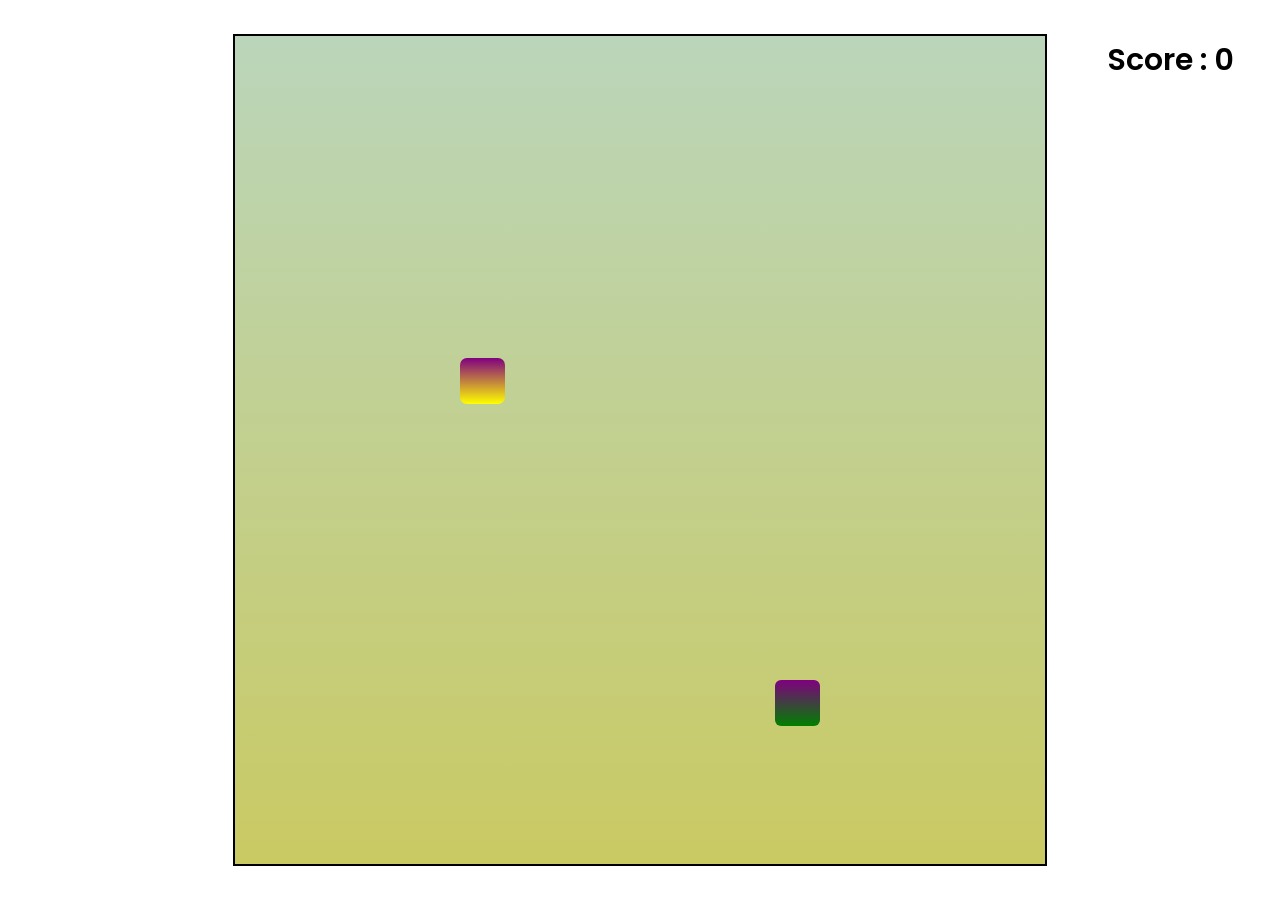
==== index.html @ 03615a57 "first commit" ====
<!DOCTYPE html>
<html lang="en">
<head>
    <meta charset="UTF-8">
    <meta name="viewport" content="width=device-width, initial-scale=1.0">
    <title>Snake-Game</title>
    <link rel="stylesheet" href="style.css">
</head>
<body>
    <div class="body">
       
        <div id="board">

        </div>
         <div id="score">
            
        </div>
    </div>
    
    <script src="script.js"></script>
    
</body>
</html>
---- style.css ----
@import url('https://fonts.googleapis.com/css2?family=Oswald:wght@200..700&family=Poppins:ital,wght@0,100;0,200;0,300;0,400;0,500;0,600;0,700;0,800;0,900;1,100;1,200;1,300;1,400;1,500;1,600;1,700;1,800;1,900&family=Roboto:ital,wght@0,100..900;1,100..900&display=swap');

* {
    margin: 0;
    padding: 0;
}

.body {
    background: url("bg.jpg ");
    min-height: 100vh;
    background-size: 100vw 100vh;
    display: flex;
    justify-content: center;
    align-items: center;
    gap: 12px;
    position: relative;
}

#board {
    width: 90vmin;
    height: 92vmin;
    background: linear-gradient(rgb(186, 213, 186), rgb(202, 202, 99));
    border: 2px solid black;
    display: grid;
    grid-template-columns: repeat(18, 1fr);
    grid-template-rows: repeat(18, 1fr);

}

.food {
    background: linear-gradient(purple, yellow);
    border-radius: 7px;

}

.snake {
    background-color: purple;
    border-radius: 11px;
}

.head {
    border-radius: 6px;
    background: linear-gradient(purple, green);
}

#score {
    /* background-color: rgb(178, 203, 178); */
    color: black;
    padding: 12px;
    font-weight: bold;
    position: absolute;
    right: 34px;
    border-radius: 5px;
    top: 26px;
    font-size: 30px;
    font-family: "Poppins", serif;
    font-weight: 600;

}
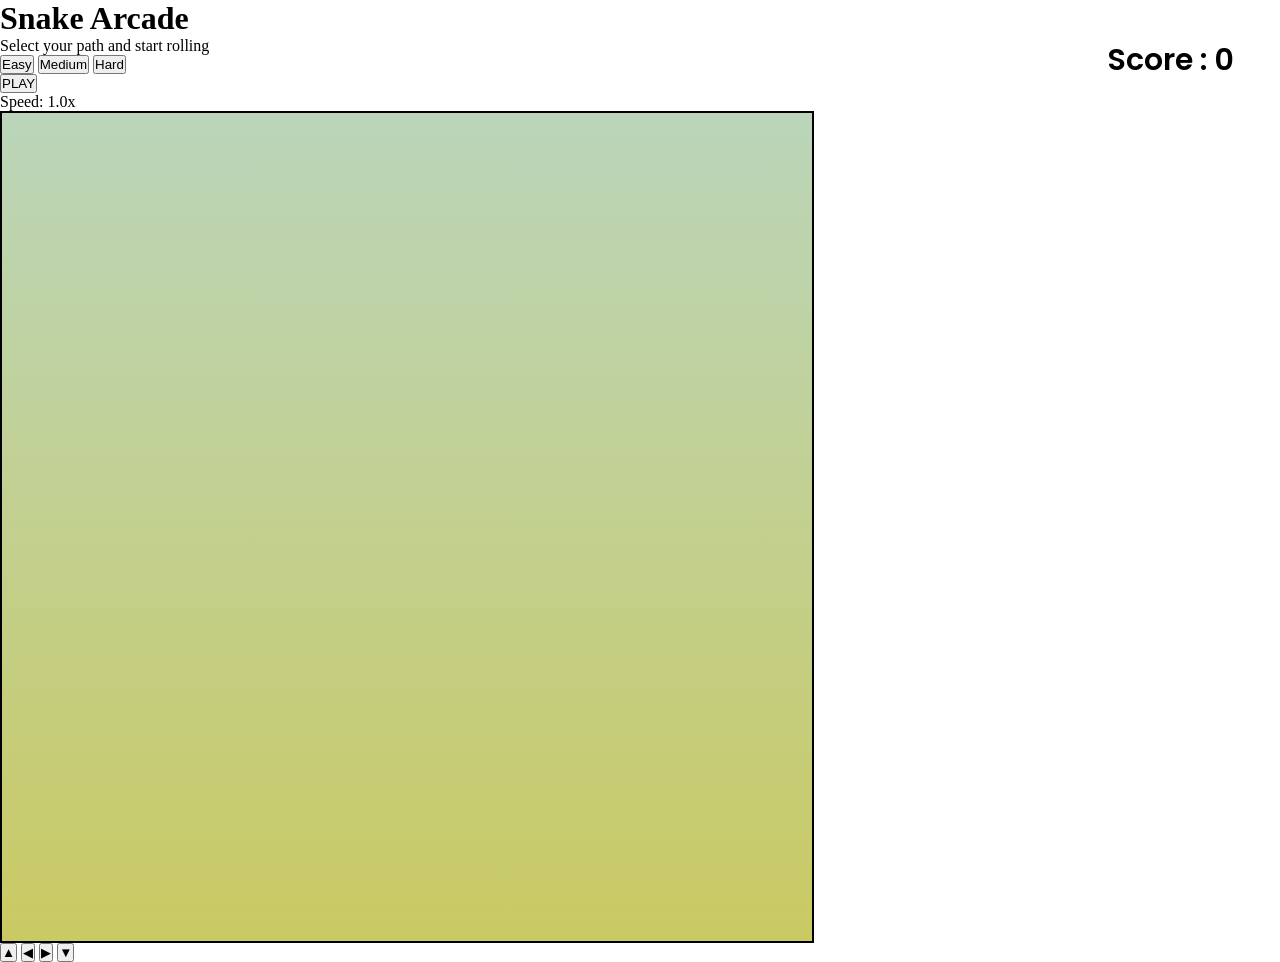
==== commit 8d50cc59: "Update index.html" ====
--- a/index.html
+++ b/index.html
@@ -3,21 +3,50 @@
 <head>
     <meta charset="UTF-8">
     <meta name="viewport" content="width=device-width, initial-scale=1.0">
-    <title>Snake-Game</title>
+    <title>⚡ Premium Neon Snake Arcade</title>
+    <!-- CSS File Linking -->
     <link rel="stylesheet" href="style.css">
 </head>
 <body>
-    <div class="body">
-       
-        <div id="board">
 
+    <div class="game-container">
+        <!-- Main Game Interactive Overlay -->
+        <div id="start-screen" class="screen-overlay">
+            <div>
+                <h1 id="menu-title">Snake Arcade</h1>
+                <p class="subtitle">Select your path and start rolling</p>
+            </div>
+            
+            <div class="difficulty-container">
+                <button class="diff-btn" onclick="setDifficulty('easy')">Easy</button>
+                <button class="diff-btn active" onclick="setDifficulty('medium')">Medium</button>
+                <button class="diff-btn" onclick="setDifficulty('hard')">Hard</button>
+            </div>
+
+            <button class="start-btn" onclick="startGame()">PLAY</button>
         </div>
-         <div id="score">
-            
+
+        <!-- Upper Metrics Dashboard -->
+        <div class="header-panel">
+            <div id="score">Score : 0</div>
+            <div id="speed-display">Speed: 1.0x</div>
+        </div>
+
+        <!-- Core Game Render Board -->
+        <div id="board"></div>
+
+        <!-- Virtual Circular Mobile Controller Touch Pad -->
+        <div class="dpad-container">
+            <div class="dpad">
+                <button class="dpad-btn dpad-up" onclick="handleDirection('UP')">▲</button>
+                <button class="dpad-btn dpad-left" onclick="handleDirection('LEFT')">◀</button>
+                <button class="dpad-btn dpad-right" onclick="handleDirection('RIGHT')">▶</button>
+                <button class="dpad-btn dpad-down" onclick="handleDirection('DOWN')">▼</button>
+            </div>
         </div>
     </div>
-    
+
+    <!-- JavaScript File Linking -->
     <script src="script.js"></script>
-    
 </body>
-</html>+</html>
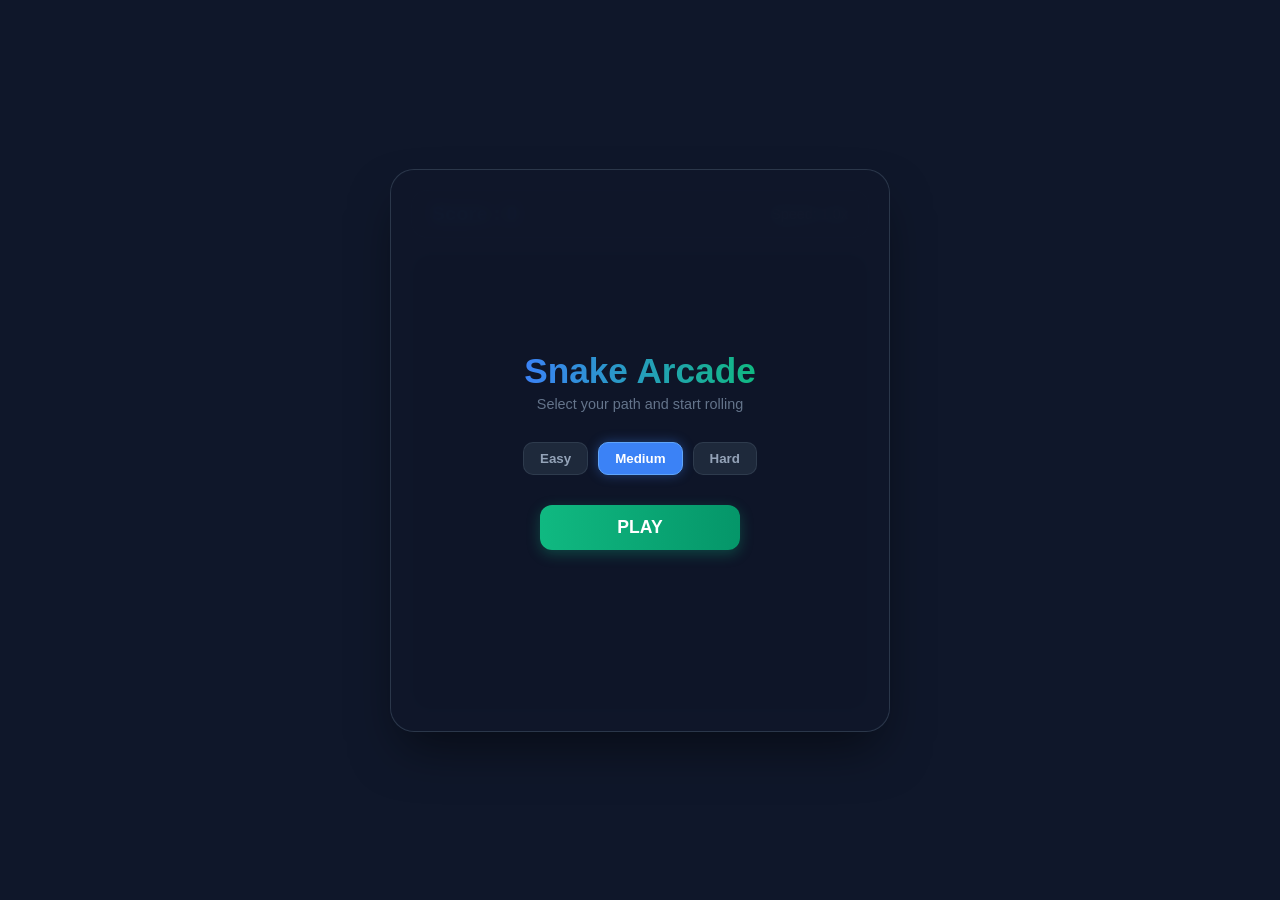
==== commit 10f767d3: "Update index.html" ====
--- a/index.html
+++ b/index.html
@@ -18,9 +18,9 @@
             </div>
             
             <div class="difficulty-container">
-                <button class="diff-btn" onclick="setDifficulty('easy')">Easy</button>
-                <button class="diff-btn active" onclick="setDifficulty('medium')">Medium</button>
-                <button class="diff-btn" onclick="setDifficulty('hard')">Hard</button>
+                <button id="btn-easy" class="diff-btn" onclick="setDifficulty('easy')">Easy</button>
+                <button id="btn-medium" class="diff-btn active" onclick="setDifficulty('medium')">Medium</button>
+                <button id="btn-hard" class="diff-btn" onclick="setDifficulty('hard')">Hard</button>
             </div>
 
             <button class="start-btn" onclick="startGame()">PLAY</button>
--- a/style.css
+++ b/style.css
@@ -1,59 +1,228 @@
-@import url('https://fonts.googleapis.com/css2?family=Oswald:wght@200..700&family=Poppins:ital,wght@0,100;0,200;0,300;0,400;0,500;0,600;0,700;0,800;0,900;1,100;1,200;1,300;1,400;1,500;1,600;1,700;1,800;1,900&family=Roboto:ital,wght@0,100..900;1,100..900&display=swap');
+:root {
+    --bg-color: #0f172a;
+    --panel-bg: rgba(30, 41, 59, 0.7);
+    --border-color: rgba(71, 85, 105, 0.4);
+    --neon-green: #10b981;
+    --neon-pulse: #3b82f6;
+    --text-main: #f8fafc;
+}
 
 * {
     margin: 0;
     padding: 0;
-}
-
-.body {
-    background: url("bg.jpg ");
-    min-height: 100vh;
-    background-size: 100vw 100vh;
-    display: flex;
-    justify-content: center;
-    align-items: center;
-    gap: 12px;
+    box-sizing: border-box;
+    font-family: 'Segoe UI', Tahoma, Geneva, Verdana, sans-serif;
+}
+
+body {
+    background-color: var(--bg-color);
+    color: var(--text-main);
+    min-height: 100vh; /* Fixed 'screen' error to standard 100vh */
+    display: flex;
+    justify-content: center;
+    align-items: center;
+    overflow-x: hidden;
+    padding: 15px;
+}
+
+.game-container {
     position: relative;
+    width: 100%;
+    max-width: 500px;
+    background: var(--panel-bg);
+    backdrop-filter: blur(12px);
+    border: 1px solid var(--border-color);
+    border-radius: 24px;
+    padding: 20px;
+    box-shadow: 0 25px 50px -12px rgba(0, 0, 0, 0.5);
+    display: flex;
+    flex-direction: column; /* Fixed typo from 'flex-col: column' */
+    gap: 15px;
+}
+
+.header-panel {
+    display: flex;
+    justify-content: space-between;
+    align-items: center;
+    background: rgba(15, 23, 42, 0.6);
+    padding: 12px 20px;
+    border-radius: 16px;
+    border: 1px solid var(--border-color);
+}
+
+#score {
+    font-size: 1.2rem;
+    font-weight: 700;
+    letter-spacing: 0.5px;
+    color: #3b82f6;
+}
+
+#speed-display {
+    font-size: 0.9rem;
+    color: #94a3b8;
+    font-weight: 500;
 }
 
 #board {
-    width: 90vmin;
-    height: 92vmin;
-    background: linear-gradient(rgb(186, 213, 186), rgb(202, 202, 99));
-    border: 2px solid black;
+    width: 100%;
+    aspect-ratio: 1 / 1;
+    background-color: #020617;
+    border: 2px solid #1e293b;
+    border-radius: 16px;
     display: grid;
+    grid-template-rows: repeat(18, 1fr);
     grid-template-columns: repeat(18, 1fr);
-    grid-template-rows: repeat(18, 1fr);
-
+    gap: 1px;
+    padding: 2px;
+    position: relative;
+    overflow: hidden;
+}
+
+/* Snake & Food Styling */
+.head {
+    background: linear-gradient(135deg, #3b82f6, #1d4ed8);
+    border-radius: 35%;
+    box-shadow: 0 0 8px #3b82f6;
+    z-index: 10;
+}
+
+.snake {
+    background: linear-gradient(135deg, #60a5fa, #3b82f6);
+    border-radius: 4px;
 }
 
 .food {
-    background: linear-gradient(purple, yellow);
-    border-radius: 7px;
-
-}
-
-.snake {
-    background-color: purple;
-    border-radius: 11px;
-}
-
-.head {
-    border-radius: 6px;
-    background: linear-gradient(purple, green);
-}
-
-#score {
-    /* background-color: rgb(178, 203, 178); */
-    color: black;
-    padding: 12px;
+    background: linear-gradient(135deg, #ef4444, #b91c1c);
+    border-radius: 50%;
+    box-shadow: 0 0 12px #ef4444;
+    animation: pulse 1.5s infinite alternate;
+}
+
+@keyframes pulse {
+    0% { transform: scale(0.95); }
+    100% { transform: scale(1.05); box-shadow: 0 0 16px #ef4444; }
+}
+
+/* Menu Overlay Screens */
+.screen-overlay {
+    position: absolute;
+    top: 0; left: 0; right: 0; bottom: 0;
+    background: rgba(15, 23, 42, 0.95);
+    backdrop-filter: blur(8px);
+    border-radius: 24px;
+    display: flex;
+    flex-direction: column;
+    justify-content: center;
+    align-items: center;
+    gap: 20px;
+    z-index: 100;
+    padding: 30px;
+    text-align: center;
+    transition: all 0.3s ease;
+}
+
+.screen-overlay .subtitle {
+    color: #64748b;
+    font-size: 0.9rem;
+}
+
+.screen-overlay.hidden {
+    display: none !important;
+}
+
+.screen-overlay h1 {
+    font-size: 2.2rem;
+    font-weight: 800;
+    background: linear-gradient(to right, #3b82f6, #10b981);
+    -webkit-background-clip: text;
+    -webkit-text-fill-color: transparent;
+    margin-bottom: 5px;
+}
+
+.difficulty-container {
+    display: flex;
+    gap: 10px;
+    margin: 10px 0;
+}
+
+.diff-btn {
+    background: #1e293b;
+    border: 1px solid var(--border-color);
+    color: #94a3b8;
+    padding: 8px 16px;
+    border-radius: 10px;
+    cursor: pointer;
+    font-weight: 600;
+    transition: all 0.2s;
+}
+
+.diff-btn.active {
+    background: #3b82f6;
+    color: white;
+    border-color: #60a5fa;
+    box-shadow: 0 0 12px rgba(59, 130, 246, 0.4);
+}
+
+.start-btn {
+    background: linear-gradient(to right, #10b981, #059669);
+    color: white;
+    border: none;
+    padding: 12px 32px;
+    font-size: 1.1rem;
+    font-weight: 700;
+    border-radius: 12px;
+    cursor: pointer;
+    width: 100%;
+    max-width: 200px;
+    box-shadow: 0 4px 14px rgba(16, 185, 129, 0.3);
+    transition: transform 0.1s, opacity 0.2s;
+}
+
+.start-btn:active { transform: scale(0.98); }
+
+/* Mobile Controller Layout */
+.dpad-container {
+    display: flex;
+    justify-content: center;
+    align-items: center;
+    margin-top: 10px;
+}
+
+/* Desktop screen par buttons automatic hide ho jayenge */
+@media (min-width: 768px) {
+    .dpad-container { display: none; }
+}
+
+.dpad {
+    position: relative;
+    width: 160px;
+    height: 160px;
+    background: rgba(30, 41, 59, 0.5);
+    border-radius: 50%;
+    border: 2px solid var(--border-color);
+}
+
+.dpad-btn {
+    position: absolute;
+    background: #1e293b;
+    border: 1px solid var(--border-color);
+    color: #f8fafc;
+    width: 46px;
+    height: 46px;
+    border-radius: 50%;
     font-weight: bold;
-    position: absolute;
-    right: 34px;
-    border-radius: 5px;
-    top: 26px;
-    font-size: 30px;
-    font-family: "Poppins", serif;
-    font-weight: 600;
-
-}+    font-size: 1.2rem;
+    display: flex;
+    justify-content: center;
+    align-items: center;
+    cursor: pointer;
+    user-select: none;
+    box-shadow: 0 4px 6px -1px rgba(0, 0, 0, 0.2);
+    touch-action: manipulation;
+}
+
+.dpad-btn:active { background: #3b82f6; color: white; }
+.dpad-up { top: 6px; left: 57px; }
+.dpad-down { bottom: 6px; left: 57px; }
+.dpad-left { top: 57px; left: 6px; }
+.dpad-right { top: 57px; right: 6px; }
